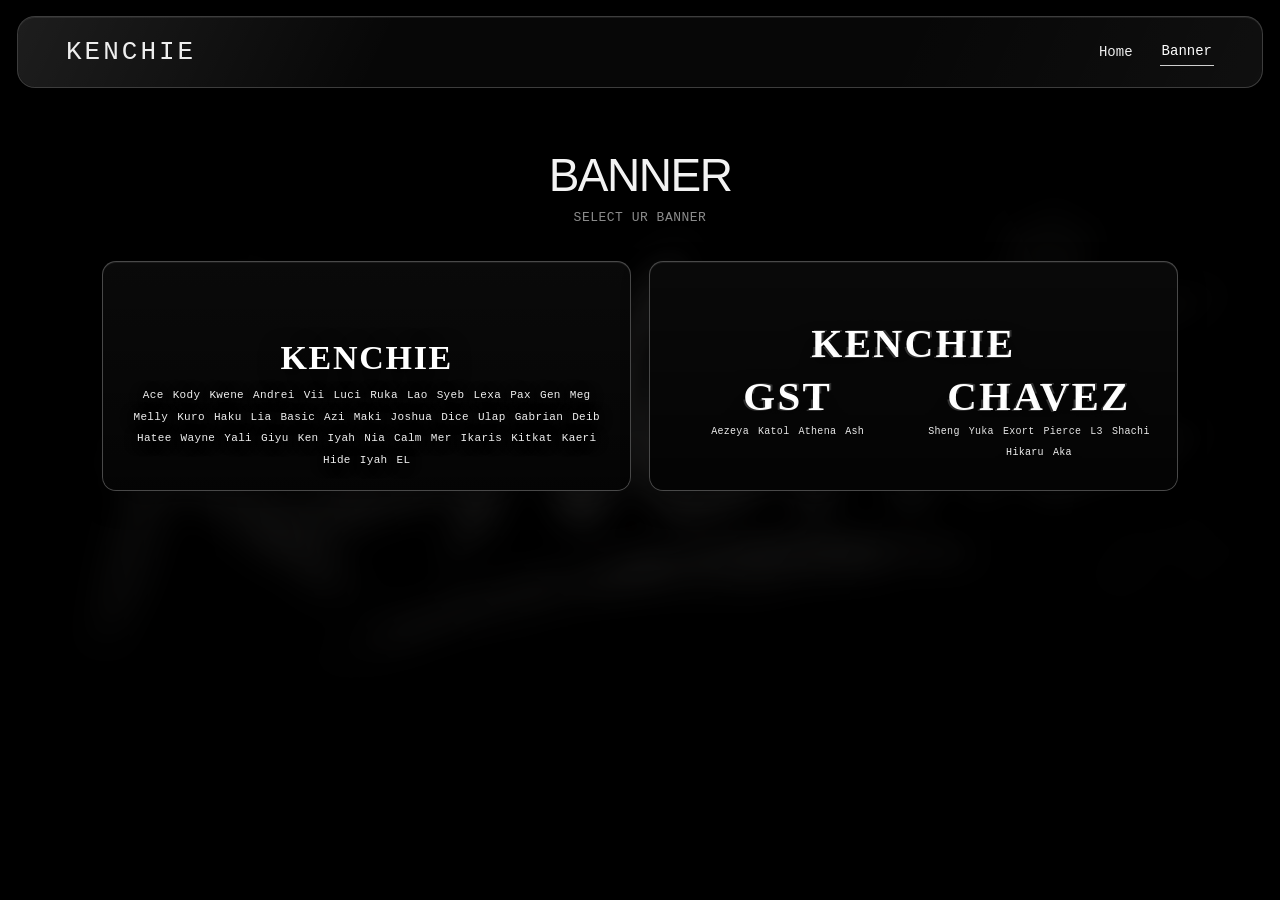
==== banner.html @ 55ab8063 "Add files via upload" ====
<!DOCTYPE html>
<html lang="en">
<head>
    <meta charset="UTF-8">
    <meta name="viewport" content="width=device-width, initial-scale=1.0">
    <title>Members — KENCHIE</title>
    <link rel="stylesheet" href="banner.css">
</head>
<body>
    <div class="backdrop" aria-hidden="true"></div>
    <div class="member-backdrop" aria-hidden="true"></div>
    <div class="vignette" aria-hidden="true"></div>

    <nav class="nav">
        <a class="brand" href="home.html">KENCHIE</a>
        <div class="links">
            <a href="home.html">Home</a>
            <a class="active" href="banner.html">Banner</a>
        </div>
    </nav>

    <audio id="kenchieMusic" preload="auto" loop></audio>

    <main>
        <header class="page-heading">
            <h1>BANNER</h1>
            <p>SELECT UR BANNER</p>
        </header>

        <section class="member-grid" aria-label="Members">
            <article class="member-card">
                <div class="member-thumb" aria-hidden="true"></div>
                <div class="member-bg" style="background-image:url('BACKGROUND GIF OF MEMBERS/card1.gif')"></div>
                <div class="member-overlay"></div>
                <div class="member-content">
                    <h2 class="kenchie-title" data-text="KENCHIE">KENCHIE</h2>
                    <div class="member-names" aria-label="KENCHIE members">
                        <span>Ace</span><span>Kody</span><span>Kwene</span><span>Andrei</span><span>Vii</span><span>Luci</span><span>Ruka</span><span>Lao</span><span>Syeb</span><span>Lexa</span><span>Pax</span><span>Gen</span><span>Meg</span><span>Melly</span><span>Kuro</span><span>Haku</span><span>Lia</span><span>Basic</span><span>Azi</span><span>Maki</span><span>Joshua</span><span>Dice</span><span>Ulap</span><span>Gabrian</span><span>Deib</span><span>Hatee</span><span>Wayne</span><span>Yali</span><span>Giyu</span><span>Ken</span><span>Iyah</span><span>Nia</span><span>Calm</span><span>Mer</span><span>Ikaris</span><span>Kitkat</span><span>Kaeri</span><span>Hide</span><span>Iyah</span><span>EL</span>
                    </div>
                </div>
            </article>

            <article class="member-card member-card-chavez">
                <div class="member-thumb" aria-hidden="true"></div>
                <div class="member-bg" style="background-image:url('BACKGROUND GIF OF MEMBERS/card2.gif')"></div>
                <div class="member-overlay"></div>
                <div class="member-content dual-group-content">
                    <h2 class="card-two-title" data-text="KENCHIE">KENCHIE</h2>
                    <div class="group-row">
                        <div class="name-group">
                            <h3 class="group-title" data-text="GST">GST</h3>
                            <div class="member-names" aria-label="GST members">
                                <span>Aezeya</span><span>Katol</span><span>Athena</span><span>Ash</span>
                            </div>
                        </div>
                        <div class="name-group chavez-group">
                            <h3 class="group-title" data-text="CHAVEZ">CHAVEZ</h3>
                            <div class="member-names" aria-label="CHAVEZ members">
                                <span>Sheng</span><span>Yuka</span><span>Exort</span><span>Pierce</span><span>L3</span><span>Shachi</span><span>Hikaru</span><span>Aka</span>
                            </div>
                        </div>
                    </div>
                </div>
            </article>
        </section>
    </main>

    <script>
        const memberBackdrop = document.querySelector(".member-backdrop");
        const cards = document.querySelectorAll(".member-card");

        document.addEventListener("keydown", (event) => {
            if (event.key === "Escape") {
                cards.forEach(card => card.classList.remove("open"));
                document.body.classList.remove("member-open");
                memberBackdrop.classList.remove("visible");
                const music = document.getElementById('kenchieMusic');
                music.pause();
                music.currentTime = 0;
            }
        });

        cards.forEach(card => {
            const bg = card.querySelector(".member-bg");
            const bgImage = bg ? bg.style.backgroundImage : "";

            card.addEventListener("mouseenter", () => {
                document.body.classList.add("member-open");
                memberBackdrop.style.backgroundImage = bgImage;
                memberBackdrop.classList.add("visible");
                card.classList.add("open");

                const music = document.getElementById('kenchieMusic');
                music.src = card.classList.contains('member-card-chavez') ? 'MUSICS/card2.mp3' : 'MUSICS/card1.mp3';
                music.currentTime = 0;
                music.play().catch(() => {});
            });

            card.addEventListener("mouseleave", () => {
                card.classList.remove("open");
                memberBackdrop.classList.remove("visible");
                document.body.classList.remove("member-open");
                const music = document.getElementById('kenchieMusic');
                music.pause();
                music.currentTime = 0;
            });
        });
    </script>
</body>
</html>
---- banner.css ----
* { box-sizing: border-box; margin: 0; padding: 0; }

html, body {
    min-height: 100%;
    background: #050505;
    color: #f3f3f3;
    font-family: "Courier New", monospace;
}

body {
    min-height: 100vh;
    overflow-x: hidden;
    position: relative;
}

.backdrop {
    position: fixed;
    inset: -5%;
    z-index: 0;
    background: url("BACKGROUNDKENCHIE.jpg") center / cover no-repeat;
    filter: blur(16px) brightness(.22) saturate(.55);
    transform: scale(1.08);
}

.member-backdrop {
    position: fixed;
    inset: 0;
    z-index: 1;
    pointer-events: none;
    opacity: 0;
    background-position: center;
    background-size: cover;
    background-repeat: no-repeat;
    filter: brightness(.45) saturate(.8);
    transform: scale(1.025);
    transition: opacity .55s cubic-bezier(.22,.61,.36,1), transform .8s cubic-bezier(.22,.61,.36,1), filter .7s ease;
}

.member-backdrop::after {
    content: "";
    position: absolute;
    inset: 0;
    background: linear-gradient(180deg, rgba(0,0,0,.38), rgba(0,0,0,.58));
}

.member-backdrop.visible {
    opacity: 1;
    transform: scale(1);
    filter: brightness(.5) saturate(.86);
}

.vignette {
    position: fixed;
    inset: 0;
    z-index: 2;
    pointer-events: none;
    background: radial-gradient(circle at center, rgba(0,0,0,.10), rgba(0,0,0,.72) 86%);
    transition: opacity .45s ease;
}

body.member-open .backdrop {
    opacity: 0;
    transition: opacity .45s ease;
}

body.member-open .vignette {
    background: radial-gradient(circle at center, rgba(0,0,0,.05), rgba(0,0,0,.58) 88%);
}

.nav {
    position: fixed;
    z-index: 1100;
    top: 16px;
    left: 17px;
    right: 17px;
    height: 72px;
    padding: 0 48px;
    display: flex;
    align-items: center;
    justify-content: space-between;
    border: 1px solid rgba(255,255,255,.22);
    border-radius: 18px;
    background: rgba(16,16,16,.48);
    backdrop-filter: blur(18px) saturate(125%);
    -webkit-backdrop-filter: blur(18px) saturate(125%);
    box-shadow: inset 0 1px 0 rgba(255,255,255,.08), 0 12px 38px rgba(0,0,0,.38);
}

.nav::after {
    content: "";
    position: absolute;
    inset: 0;
    border-radius: inherit;
    pointer-events: none;
    background: linear-gradient(115deg, rgba(255,255,255,.09), transparent 30%, transparent 70%, rgba(255,255,255,.035));
}

.brand, .links a { color: #eee; text-decoration: none; }
.brand { font-size: 26px; letter-spacing: 3px; position: relative; z-index: 1; }
.links { display: flex; gap: 25px; position: relative; z-index: 1; }
.links a {
    position: relative;
    font-size: 14px;
    padding: 10px 2px;
    transition: color .25s ease, transform .25s ease, opacity .25s ease;
}
.links a::after {
    content: "";
    position: absolute;
    left: 0;
    right: 0;
    bottom: 3px;
    height: 1px;
    transform: scaleX(0);
    transform-origin: center;
    background: rgba(255,255,255,.8);
    transition: transform .25s ease;
}
.links a:hover, .links a.active { color: #fff; transform: translateY(-1px); }
.links a:hover::after, .links a.active::after { transform: scaleX(1); }


/* KENCHIE opened-card content */
.member-content {
    position: absolute;
    left: 28px;
    right: 28px;
    bottom: 22px;
    z-index: 5;
    text-align: center;
}

.kenchie-title {
    color: #fff;
    font-family: Georgia, "Times New Roman", serif;
    font-size: 34px;
    font-weight: 800;
    letter-spacing: .05em;
    line-height: 1;
    text-shadow: 0 5px 22px rgba(0,0,0,.85);
}

.member-names {
    display: flex;
    flex-wrap: wrap;
    justify-content: center;
    align-items: center;
    gap: 5px 9px;
    margin-top: 12px;
    color: rgba(255,255,255,.94);
    font-size: 11px;
    line-height: 1.5;
    letter-spacing: .03em;
    text-shadow: 0 2px 14px rgba(0,0,0,.95);
}

.member-names span {
    white-space: nowrap;
}

.member-name {
    position: absolute;
    left: 50%;
    bottom: 22px;
    transform: translateX(-50%);
    z-index: 5;
    color: #fff;
    font-family: Georgia, "Times New Roman", serif;
    font-size: 34px;
    font-weight: 800;
    letter-spacing: .05em;
    text-shadow: 0 5px 22px rgba(0,0,0,.85);
}

.member-overlay {
    position: absolute;
    inset: 0;
    z-index: 2;
    background: linear-gradient(to bottom, rgba(0,0,0,.04), rgba(0,0,0,.58));
    pointer-events: none;
}


#kenchieMusic {
    display: none;
}

main {
    position: relative;
    z-index: 5;
    width: min(1120px, calc(100% - 44px));
    margin: 0 auto;
    padding: 148px 0 80px;
}

.page-heading {
    text-align: center;
    margin-bottom: 36px;
}
.page-heading h1 {
    font-family: Arial, sans-serif;
    font-size: clamp(30px, 4vw, 46px);
    font-weight: 500;
    letter-spacing: -1.5px;
    margin-bottom: 8px;
}
.page-heading p {
    color: rgba(255,255,255,.55);
    font-size: 13px;
    letter-spacing: .5px;
}

.member-grid {
    display: grid;
    grid-template-columns: repeat(2, minmax(0, 1fr));
    gap: 18px;
    align-items: center;
}

.member-card {
    position: relative;
    height: 260px;
    overflow: hidden;
    border: 1px solid rgba(255,255,255,.26);
    border-radius: 14px;
    background: #0a0a0a;
    box-shadow: 0 10px 28px rgba(0,0,0,.3), inset 0 1px 0 rgba(255,255,255,.07);
    isolation: isolate;
    transition: transform .45s cubic-bezier(.2,.8,.2,1), border-color .3s ease, box-shadow .45s ease, opacity .3s ease;
}

/* Hovering a member opens a smaller, smoother focused profile view. */
.member-card {
    transition:
        top .75s cubic-bezier(.16,1,.3,1),
        left .75s cubic-bezier(.16,1,.3,1),
        width .75s cubic-bezier(.16,1,.3,1),
        height .75s cubic-bezier(.16,1,.3,1),
        border-radius .65s cubic-bezier(.16,1,.3,1),
        border-color .5s ease,
        box-shadow .75s cubic-bezier(.16,1,.3,1),
        opacity .55s ease;
}

.member-bg {
    background-size: cover;
    background-position: center;
    transition: opacity .55s cubic-bezier(.22,.61,.36,1), transform .8s cubic-bezier(.22,.61,.36,1);
}

.member-thumb {
    position: absolute;
    inset: 0;
    z-index: 0;
    background-position: center;
    background-size: cover;
    background-repeat: no-repeat;
    filter: brightness(.62) saturate(.85);
    transition: opacity .45s cubic-bezier(.22,.61,.36,1), transform .65s cubic-bezier(.22,.61,.36,1);
}

/* Each card uses its own animated GIF as its thumbnail. */
.member-card:not(.member-card-chavez) .member-thumb {
    background-image: url("BACKGROUND GIF OF MEMBERS/card1.gif");
}

.member-card.member-card-chavez .member-thumb {
    background-image: url("BACKGROUND GIF OF MEMBERS/card2.gif");
}

.member-card.open .member-thumb {
    opacity: 0;
    transform: scale(1.04);
}

.member-card.open {
    position: fixed;
    z-index: 1000;
    top: 86px;
    left: 4vw;
    width: 92vw;
    height: calc(100vh - 104px);
    transform: none;
    border: 1px solid rgba(255,255,255,.28);
    border-radius: 18px;
    background: #000;
    box-shadow: 0 24px 80px rgba(0,0,0,.65), inset 0 1px 0 rgba(255,255,255,.08);
    will-change: top, left, width, height, border-radius;
    backdrop-filter: none;
    -webkit-backdrop-filter: none;
}

.member-card.open::after {
    content: "";
    position: absolute;
    inset: 0;
    z-index: 3;
    pointer-events: none;
    border-radius: inherit;
    background: linear-gradient(to bottom, rgba(0,0,0,.18), rgba(0,0,0,.03) 35%, rgba(0,0,0,.46));
}

.member-card.open .member-bg {
    position: absolute;
    inset: 0;
    width: 100%;
    height: 100%;
    opacity: 1;
    transform: scale(1);
    background-size: cover;
    background-position: center;
    filter: brightness(.62) saturate(.92);
    transition: opacity .55s cubic-bezier(.22,.61,.36,1), transform .9s cubic-bezier(.22,.61,.36,1), filter .6s ease;
}

.member-card.open .member-overlay {
    opacity: 0;
}


/* Open view: names first, large and spread across the top. */
.member-card.open .member-content {
    left: 5vw;
    right: 5vw;
    top: 118px;
    bottom: auto;
    transform: none;
    display: flex;
    flex-direction: column;
    align-items: center;
    text-align: center;
    gap: 26px;
    z-index: 8;
    color: #fff;
    opacity: 1;
}

.member-card.open .member-names {
    order: 1;
    max-width: 1200px;
    width: 100%;
    font-size: clamp(17px, 1.55vw, 25px);
    line-height: 1.75;
    letter-spacing: .04em;
    gap: 10px 22px;
    justify-content: center;
    text-shadow: 0 2px 16px rgba(0,0,0,.95);
    opacity: 1;
    position: relative;
    z-index: 9;
}

.member-card.open .kenchie-title {
    order: 2;
    font-size: clamp(58px, 8vw, 124px);
    letter-spacing: .055em;
    margin-top: 18vh;
    text-shadow: 0 8px 35px rgba(0,0,0,.95);
    opacity: 1;
    position: relative;
    z-index: 9;
}

.member-card.open .member-content::before {
    content: "";
    position: absolute;
    top: -35px;
    left: 50%;
    width: min(900px, 78vw);
    height: 1px;
    transform: translateX(-50%);
    background: linear-gradient(90deg, transparent, rgba(255,255,255,.4), transparent);
    opacity: .7;
}

body.member-open .backdrop {
    opacity: 0;
}

body.member-open .member-backdrop {
    opacity: 0;
}

@media (max-width: 700px) {
    .member-card.open {
        top: 86px;
        left: 12px;
        width: calc(100vw - 24px);
        height: calc(100vh - 98px);
        border-radius: 15px;
    }
    .member-card.open .member-content {
        left: 18px;
        right: 18px;
        top: 90px;
        gap: 16px;
    }
    .member-card.open .member-names {
        font-size: 14px;
        line-height: 1.65;
        gap: 7px 11px;
    }
    .member-card.open .kenchie-title {
        font-size: clamp(42px, 13vw, 70px);
        margin-top: 12vh;
    }
}

@media (max-width: 700px) {
    .nav { padding: 0 22px; }
    .brand { font-size: 20px; }
    .links { gap: 14px; }
    .links a { font-size: 12px; }
    main { width: min(100% - 24px, 560px); padding-top: 126px; }
    .member-grid { grid-template-columns: 1fr; }
    .member-card { height: 220px; }
    .member-content { left: 16px; right: 16px; bottom: 18px; }
    .kenchie-title { font-size: 34px; }
    .member-names { font-size: 10px; gap: 5px 7px; }
    .member-card.open {
        inset: 0;
        border-radius: 0;
    }
}


/* Second card: KENCHIE centered on top, with smaller GST / CHAVEZ groups aligned underneath. */
.member-card-chavez .member-content {
    left: 26px;
    right: 26px;
    bottom: 30px;
}

.member-card-chavez .dual-group-content {
    display: flex;
    flex-direction: column;
    align-items: center;
    gap: 14px;
}

.card-two-title {
    color: #fff;
    font-family: Georgia, "Times New Roman", serif;
    font-size: 40px;
    font-weight: 800;
    letter-spacing: .055em;
    line-height: .95;
    text-shadow: 0 6px 26px rgba(0,0,0,.9);
    position: relative;
    display: inline-block;
}

.card-two-title::before,
.card-two-title::after,
.group-title::before,
.group-title::after {
    content: attr(data-text);
    position: absolute;
    inset: 0;
    pointer-events: none;
    opacity: .16;
    overflow: hidden;
}

.card-two-title::before,
.group-title::before {
    transform: translate(2px, -1px);
    clip-path: inset(0 0 55% 0);
}

.card-two-title::after,
.group-title::after {
    transform: translate(-2px, 1px);
    clip-path: inset(55% 0 0 0);
}

.group-row {
    width: 100%;
    display: grid;
    grid-template-columns: 1fr 1fr;
    align-items: start;
    gap: 28px;
}

.member-card-chavez .name-group {
    min-width: 0;
    text-align: center;
}

.group-title {
    color: #fff;
    font-family: Georgia, "Times New Roman", serif;
    font-size: clamp(28px, 3.2vw, 48px);
    font-weight: 800;
    letter-spacing: .055em;
    line-height: .95;
    text-shadow: 0 6px 26px rgba(0,0,0,.9);
    position: relative;
    display: inline-block;
}

.member-card-chavez .member-names {
    margin-top: 8px;
    font-size: 10px;
    line-height: 1.55;
    gap: 5px 9px;
}

.member-card-chavez.open .dual-group-content {
    position: absolute;
    top: 70px;
    bottom: auto;
    left: 5vw;
    right: 5vw;
    width: auto;
    display: flex;
    flex-direction: column;
    align-items: center;
    gap: 32px;
    z-index: 9;
    text-align: center;
}

.member-card-chavez.open .card-two-title {
    font-size: clamp(58px, 7.5vw, 116px);
    letter-spacing: .06em;
    line-height: .9;
    text-shadow: 0 8px 34px rgba(0,0,0,.96);
}

.member-card-chavez.open .group-row {
    width: min(980px, 88vw);
    display: grid;
    grid-template-columns: 1fr 1fr;
    gap: clamp(30px, 7vw, 110px);
    align-items: start;
}

.member-card-chavez.open .group-title {
    font-size: clamp(34px, 4vw, 62px);
    letter-spacing: .055em;
    text-shadow: 0 7px 28px rgba(0,0,0,.96);
}

.member-card-chavez.open .member-names {
    margin-top: 10px;
    gap: 8px 16px;
    font-size: clamp(13px, 1.15vw, 18px);
    line-height: 1.65;
    max-width: 100%;
}

.member-card-chavez.open .member-bg {
    filter: brightness(.56) saturate(.88);
}

@media (max-width: 700px) {
    .member-card-chavez .dual-group-content { left: 16px; right: 16px; gap: 10px; }
    .card-two-title { font-size: 32px; }
    .group-row { gap: 10px; }
    .member-card-chavez .group-title { font-size: 30px; }
    .member-card-chavez.open .dual-group-content {
        top: 62px;
        left: 5%;
        right: 5%;
        gap: 22px;
    }
    .member-card-chavez.open .card-two-title { font-size: 50px; }
    .member-card-chavez.open .group-row { width: 92vw; gap: 12px; }
    .member-card-chavez.open .group-title { font-size: 32px; }
    .member-card-chavez.open .member-names { font-size: 11px; gap: 5px 8px; }
}

@media (prefers-reduced-motion: no-preference) {
    .member-card, .member-bg, .member-thumb, .member-backdrop {
        backface-visibility: hidden;
        -webkit-font-smoothing: antialiased;
    }
}

/* Final member-banner alignment */
.member-card:not(.member-card-chavez).open .member-content {
    top: 62px;
    bottom: auto;
    gap: 18px;
}

.member-card:not(.member-card-chavez).open .kenchie-title {
    order: 1;
    margin-top: 0;
    font-size: clamp(64px, 8vw, 126px);
}

.member-card:not(.member-card-chavez).open .member-names {
    order: 2;
    margin-top: 0;
    max-width: min(1180px, 90vw);
}

/* Card 2: KENCHIE top, GST below it, CHAVEZ below GST — no side-by-side layout. */
.member-card-chavez.open .dual-group-content {
    top: 58px;
    gap: 18px;
}

.member-card-chavez.open .card-two-title {
    font-size: clamp(62px, 7.5vw, 118px);
    margin: 0;
}

.member-card-chavez.open .group-row {
    width: min(820px, 82vw);
    display: flex;
    flex-direction: column;
    align-items: center;
    gap: 24px;
}

.member-card-chavez.open .name-group {
    width: 100%;
    text-align: center;
}

.member-card-chavez.open .group-title {
    font-size: clamp(25px, 2.7vw, 40px);
    margin: 0;
}

.member-card-chavez.open .member-names {
    margin-top: 6px;
    font-size: clamp(11px, .95vw, 15px);
    line-height: 1.5;
    gap: 6px 12px;
}

@media (max-width: 700px) {
    .member-card:not(.member-card-chavez).open .member-content {
        top: 70px;
    }
    .member-card:not(.member-card-chavez).open .kenchie-title {
        font-size: clamp(48px, 14vw, 78px);
    }
    .member-card-chavez.open .dual-group-content {
        top: 58px;
        gap: 16px;
    }
    .member-card-chavez.open .card-two-title {
        font-size: clamp(46px, 13vw, 70px);
    }
    .member-card-chavez.open .group-row {
        width: 88vw;
        gap: 18px;
    }
    .member-card-chavez.open .group-title {
        font-size: 27px;
    }
}

/* Final tweak: slightly larger Card 2 member names */
.member-card-chavez.open .member-names {
    font-size: clamp(13px, 1.15vw, 18px);
    line-height: 1.55;
}

/* Final Card 2 spacing + larger names */
.member-card-chavez.open .dual-group-content {
    top: 48px;
    gap: 30px;
}

.member-card-chavez.open .card-two-title {
    font-size: clamp(70px, 8vw, 128px);
    margin: 0 0 8px;
}

.member-card-chavez.open .group-row {
    gap: 38px;
}

.member-card-chavez.open .group-title {
    font-size: clamp(28px, 3vw, 44px);
    margin: 0 0 10px;
}

.member-card-chavez.open .member-names {
    margin-top: 0;
    font-size: clamp(15px, 1.35vw, 21px);
    line-height: 1.65;
    gap: 8px 14px;
}

@media (max-width: 700px) {
    .member-card-chavez.open .dual-group-content {
        top: 48px;
        gap: 24px;
    }
    .member-card-chavez.open .card-two-title {
        font-size: clamp(52px, 15vw, 78px);
        margin-bottom: 4px;
    }
    .member-card-chavez.open .group-row {
        gap: 28px;
    }
    .member-card-chavez.open .group-title {
        font-size: 30px;
        margin-bottom: 8px;
    }
    .member-card-chavez.open .member-names {
        font-size: clamp(14px, 4vw, 18px);
    }
}

/* Final tweak: smaller GST / CHAVEZ headings only */
.member-card-chavez.open .group-title {
    font-size: clamp(22px, 2.2vw, 32px);
}

@media (max-width: 700px) {
    .member-card-chavez.open .group-title {
        font-size: 24px;
    }
}

/* Final size tweak: make the two closed member cards a little smaller. */
.member-grid {
    width: min(96%, 1080px);
    margin-left: auto;
    margin-right: auto;
}

.member-card {
    height: 230px;
}

@media (max-width: 700px) {
    .member-grid {
        width: 100%;
    }
    .member-card {
        height: 200px;
    }
}

/* Final open-card size tweak: make both expanded cards a little smaller. */
@media (min-width: 701px) {
    .member-card.open {
        top: 95px;
        left: 7vw;
        width: 86vw;
        height: calc(100vh - 115px);
    }
}

@media (max-width: 700px) {
    .member-card.open {
        top: 90px;
        left: 20px;
        width: calc(100vw - 40px);
        height: calc(100vh - 110px);
        border-radius: 15px;
    }
}
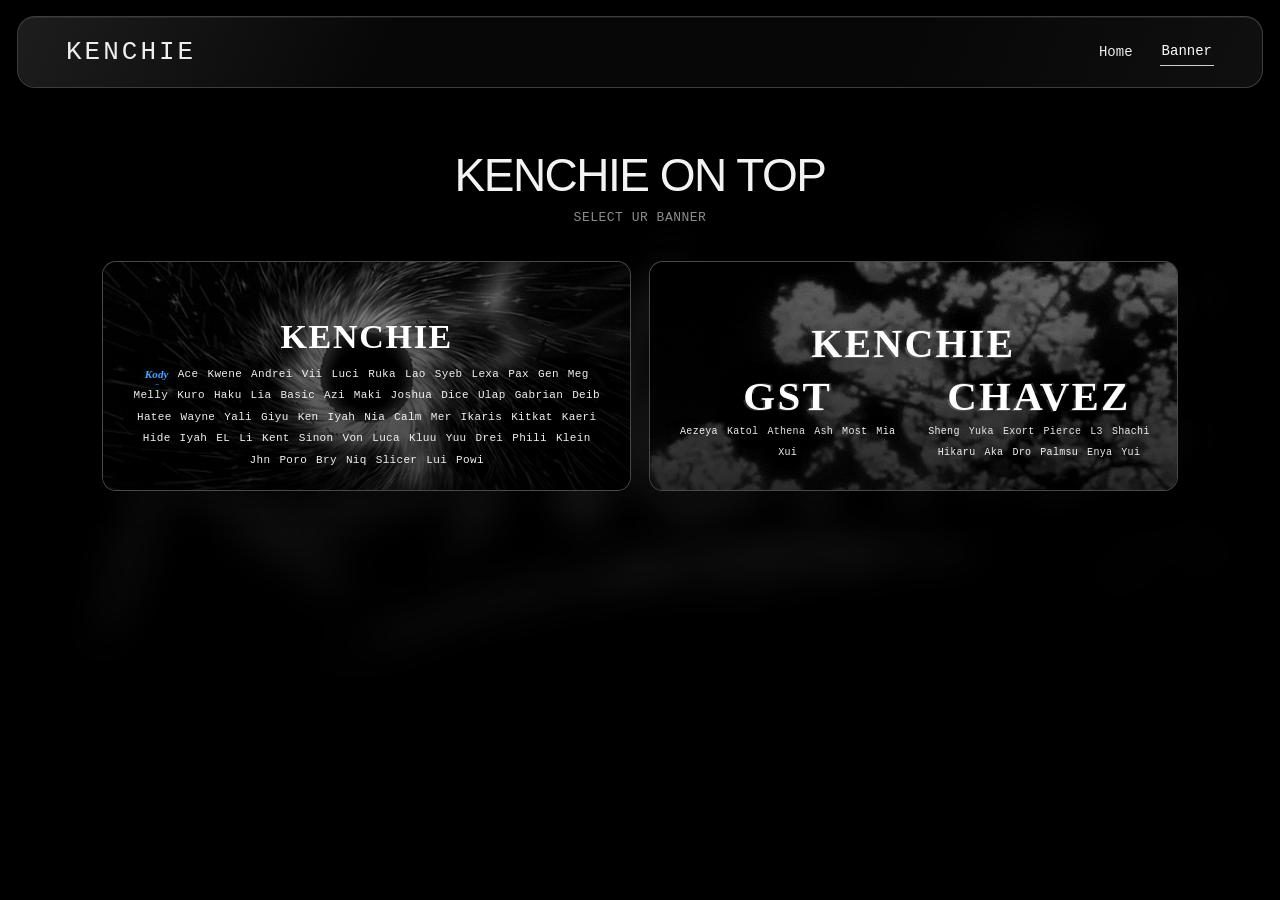
==== commit 4ceea1c0: "Add files via upload" ====
--- a/banner.html
+++ b/banner.html
@@ -23,7 +23,7 @@
 
     <main>
         <header class="page-heading">
-            <h1>BANNER</h1>
+            <h1>KENCHIE ON TOP</h1>
             <p>SELECT UR BANNER</p>
         </header>
 
@@ -35,7 +35,7 @@
                 <div class="member-content">
                     <h2 class="kenchie-title" data-text="KENCHIE">KENCHIE</h2>
                     <div class="member-names" aria-label="KENCHIE members">
-                        <span>Ace</span><span>Kody</span><span>Kwene</span><span>Andrei</span><span>Vii</span><span>Luci</span><span>Ruka</span><span>Lao</span><span>Syeb</span><span>Lexa</span><span>Pax</span><span>Gen</span><span>Meg</span><span>Melly</span><span>Kuro</span><span>Haku</span><span>Lia</span><span>Basic</span><span>Azi</span><span>Maki</span><span>Joshua</span><span>Dice</span><span>Ulap</span><span>Gabrian</span><span>Deib</span><span>Hatee</span><span>Wayne</span><span>Yali</span><span>Giyu</span><span>Ken</span><span>Iyah</span><span>Nia</span><span>Calm</span><span>Mer</span><span>Ikaris</span><span>Kitkat</span><span>Kaeri</span><span>Hide</span><span>Iyah</span><span>EL</span>
+                        <span class="kody-name">Kody</span><span>Ace</span><span>Kwene</span><span>Andrei</span><span>Vii</span><span>Luci</span><span>Ruka</span><span>Lao</span><span>Syeb</span><span>Lexa</span><span>Pax</span><span>Gen</span><span>Meg</span><span>Melly</span><span>Kuro</span><span>Haku</span><span>Lia</span><span>Basic</span><span>Azi</span><span>Maki</span><span>Joshua</span><span>Dice</span><span>Ulap</span><span>Gabrian</span><span>Deib</span><span>Hatee</span><span>Wayne</span><span>Yali</span><span>Giyu</span><span>Ken</span><span>Iyah</span><span>Nia</span><span>Calm</span><span>Mer</span><span>Ikaris</span><span>Kitkat</span><span>Kaeri</span><span>Hide</span><span>Iyah</span><span>EL</span><span>Li</span><span>Kent</span><span>Sinon</span><span>Von</span><span>Luca</span><span>Kluu</span><span>Yuu</span><span>Drei</span><span>Phili</span><span>Klein</span><span>Jhn </span><span>Poro</span><span>Bry</span><span>Niq</span><span>Slicer</span><span>Lui</span><span>Powi</span>
                     </div>
                 </div>
             </article>
@@ -50,13 +50,13 @@
                         <div class="name-group">
                             <h3 class="group-title" data-text="GST">GST</h3>
                             <div class="member-names" aria-label="GST members">
-                                <span>Aezeya</span><span>Katol</span><span>Athena</span><span>Ash</span>
+                                <span>Aezeya</span><span>Katol</span><span>Athena</span><span>Ash</span><span>Most</span><span>Mia</span><span>Xui</span>
                             </div>
                         </div>
                         <div class="name-group chavez-group">
                             <h3 class="group-title" data-text="CHAVEZ">CHAVEZ</h3>
                             <div class="member-names" aria-label="CHAVEZ members">
-                                <span>Sheng</span><span>Yuka</span><span>Exort</span><span>Pierce</span><span>L3</span><span>Shachi</span><span>Hikaru</span><span>Aka</span>
+                                <span>Sheng</span><span>Yuka</span><span>Exort</span><span>Pierce</span><span>L3</span><span>Shachi</span><span>Hikaru</span><span>Aka</span><span>Dro</span><span>Palmsu</span><span>Enya</span><span>Yui</span>
                             </div>
                         </div>
                     </div>
--- a/banner.css
+++ b/banner.css
@@ -158,6 +158,65 @@
     white-space: nowrap;
 }
 
+/* Banner 1: highlight KODY in blue. */
+.kody-name {
+    position: relative;
+    display: inline-block;
+    color: #4da3ff;
+    font-family: Georgia, "Times New Roman", serif;
+    font-weight: 700;
+    font-style: italic;
+    letter-spacing: .015em;
+    text-shadow: 0 0 8px rgba(45,145,255,.30), 0 2px 10px rgba(0,0,0,.9);
+    transition: transform .35s cubic-bezier(.2,.8,.2,1), color .35s ease, text-shadow .35s ease;
+}
+
+/* Subtle premium shine — smooth and casual, not typewriter-like. */
+.kody-name::after {
+    content: "";
+    position: absolute;
+    left: 8%;
+    right: 8%;
+    bottom: -3px;
+    height: 1px;
+    background: linear-gradient(90deg, transparent, rgba(77,163,255,.9), transparent);
+    transform: scaleX(.35);
+    opacity: .55;
+    transition: transform .4s cubic-bezier(.2,.8,.2,1), opacity .4s ease;
+}
+
+.member-card:hover .kody-name {
+    color: #72b8ff;
+    transform: translateY(-1px);
+    text-shadow: 0 0 12px rgba(45,145,255,.45), 0 3px 14px rgba(0,0,0,.95);
+}
+
+.member-card:hover .kody-name::after {
+    transform: scaleX(1);
+    opacity: .9;
+}
+
+@media (prefers-reduced-motion: no-preference) {
+    .kody-name {
+        animation: kody-float 3.8s ease-in-out infinite;
+    }
+
+    @keyframes kody-float {
+        0%, 100% { transform: translateY(0); }
+        50% { transform: translateY(-1px); }
+    }
+}
+
+.member-card.open .kody-name {
+    color: #69b3ff;
+    text-shadow: 0 0 14px rgba(45,145,255,.48), 0 4px 18px rgba(0,0,0,.96);
+}
+
+.member-card.open .kody-name::after {
+    transform: scaleX(1);
+    opacity: .85;
+}
+
 .member-name {
     position: absolute;
     left: 50%;
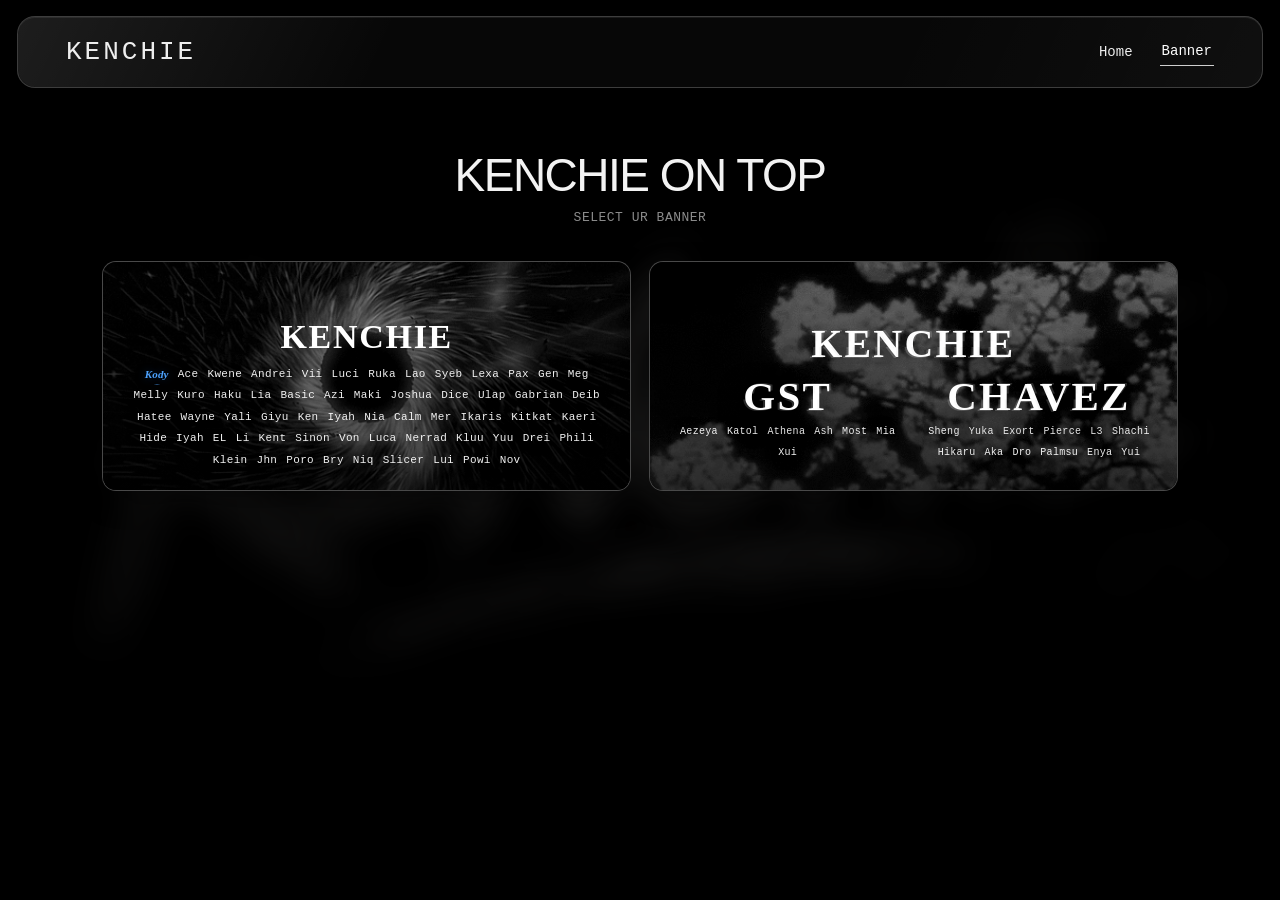
==== commit 80c0f6d9: "Add files via upload" ====
--- a/banner.html
+++ b/banner.html
@@ -35,7 +35,7 @@
                 <div class="member-content">
                     <h2 class="kenchie-title" data-text="KENCHIE">KENCHIE</h2>
                     <div class="member-names" aria-label="KENCHIE members">
-                        <span class="kody-name">Kody</span><span>Ace</span><span>Kwene</span><span>Andrei</span><span>Vii</span><span>Luci</span><span>Ruka</span><span>Lao</span><span>Syeb</span><span>Lexa</span><span>Pax</span><span>Gen</span><span>Meg</span><span>Melly</span><span>Kuro</span><span>Haku</span><span>Lia</span><span>Basic</span><span>Azi</span><span>Maki</span><span>Joshua</span><span>Dice</span><span>Ulap</span><span>Gabrian</span><span>Deib</span><span>Hatee</span><span>Wayne</span><span>Yali</span><span>Giyu</span><span>Ken</span><span>Iyah</span><span>Nia</span><span>Calm</span><span>Mer</span><span>Ikaris</span><span>Kitkat</span><span>Kaeri</span><span>Hide</span><span>Iyah</span><span>EL</span><span>Li</span><span>Kent</span><span>Sinon</span><span>Von</span><span>Luca</span><span>Kluu</span><span>Yuu</span><span>Drei</span><span>Phili</span><span>Klein</span><span>Jhn </span><span>Poro</span><span>Bry</span><span>Niq</span><span>Slicer</span><span>Lui</span><span>Powi</span>
+                        <span class="kody-name">Kody</span><span>Ace</span><span>Kwene</span><span>Andrei</span><span>Vii</span><span>Luci</span><span>Ruka</span><span>Lao</span><span>Syeb</span><span>Lexa</span><span>Pax</span><span>Gen</span><span>Meg</span><span>Melly</span><span>Kuro</span><span>Haku</span><span>Lia</span><span>Basic</span><span>Azi</span><span>Maki</span><span>Joshua</span><span>Dice</span><span>Ulap</span><span>Gabrian</span><span>Deib</span><span>Hatee</span><span>Wayne</span><span>Yali</span><span>Giyu</span><span>Ken</span><span>Iyah</span><span>Nia</span><span>Calm</span><span>Mer</span><span>Ikaris</span><span>Kitkat</span><span>Kaeri</span><span>Hide</span><span>Iyah</span><span>EL</span><span>Li</span><span>Kent</span><span>Sinon</span><span>Von</span><span>Luca</span><span>Nerrad</span><span>Kluu</span><span>Yuu</span><span>Drei</span><span>Phili</span><span>Klein</span><span>Jhn </span><span>Poro</span><span>Bry</span><span>Niq</span><span>Slicer</span><span>Lui</span><span>Powi</span><span>Nov</span>
                     </div>
                 </div>
             </article>
